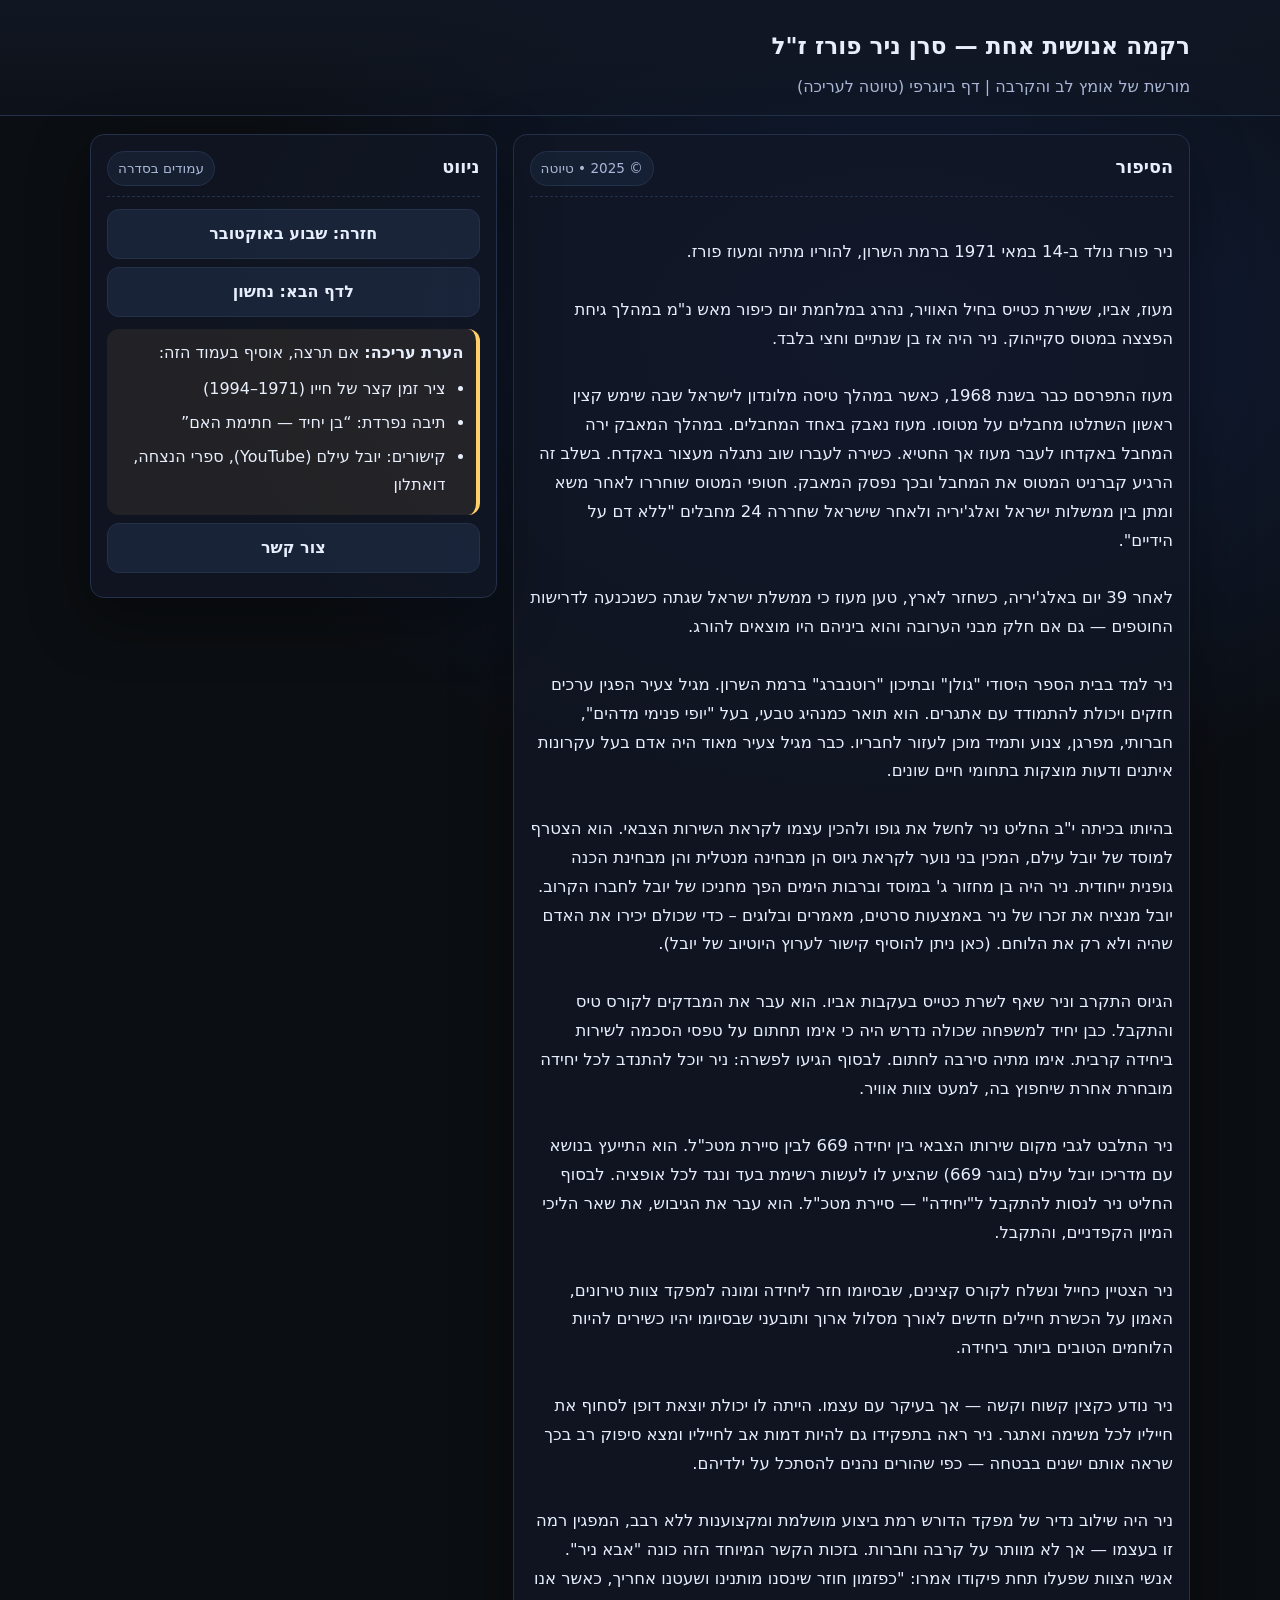
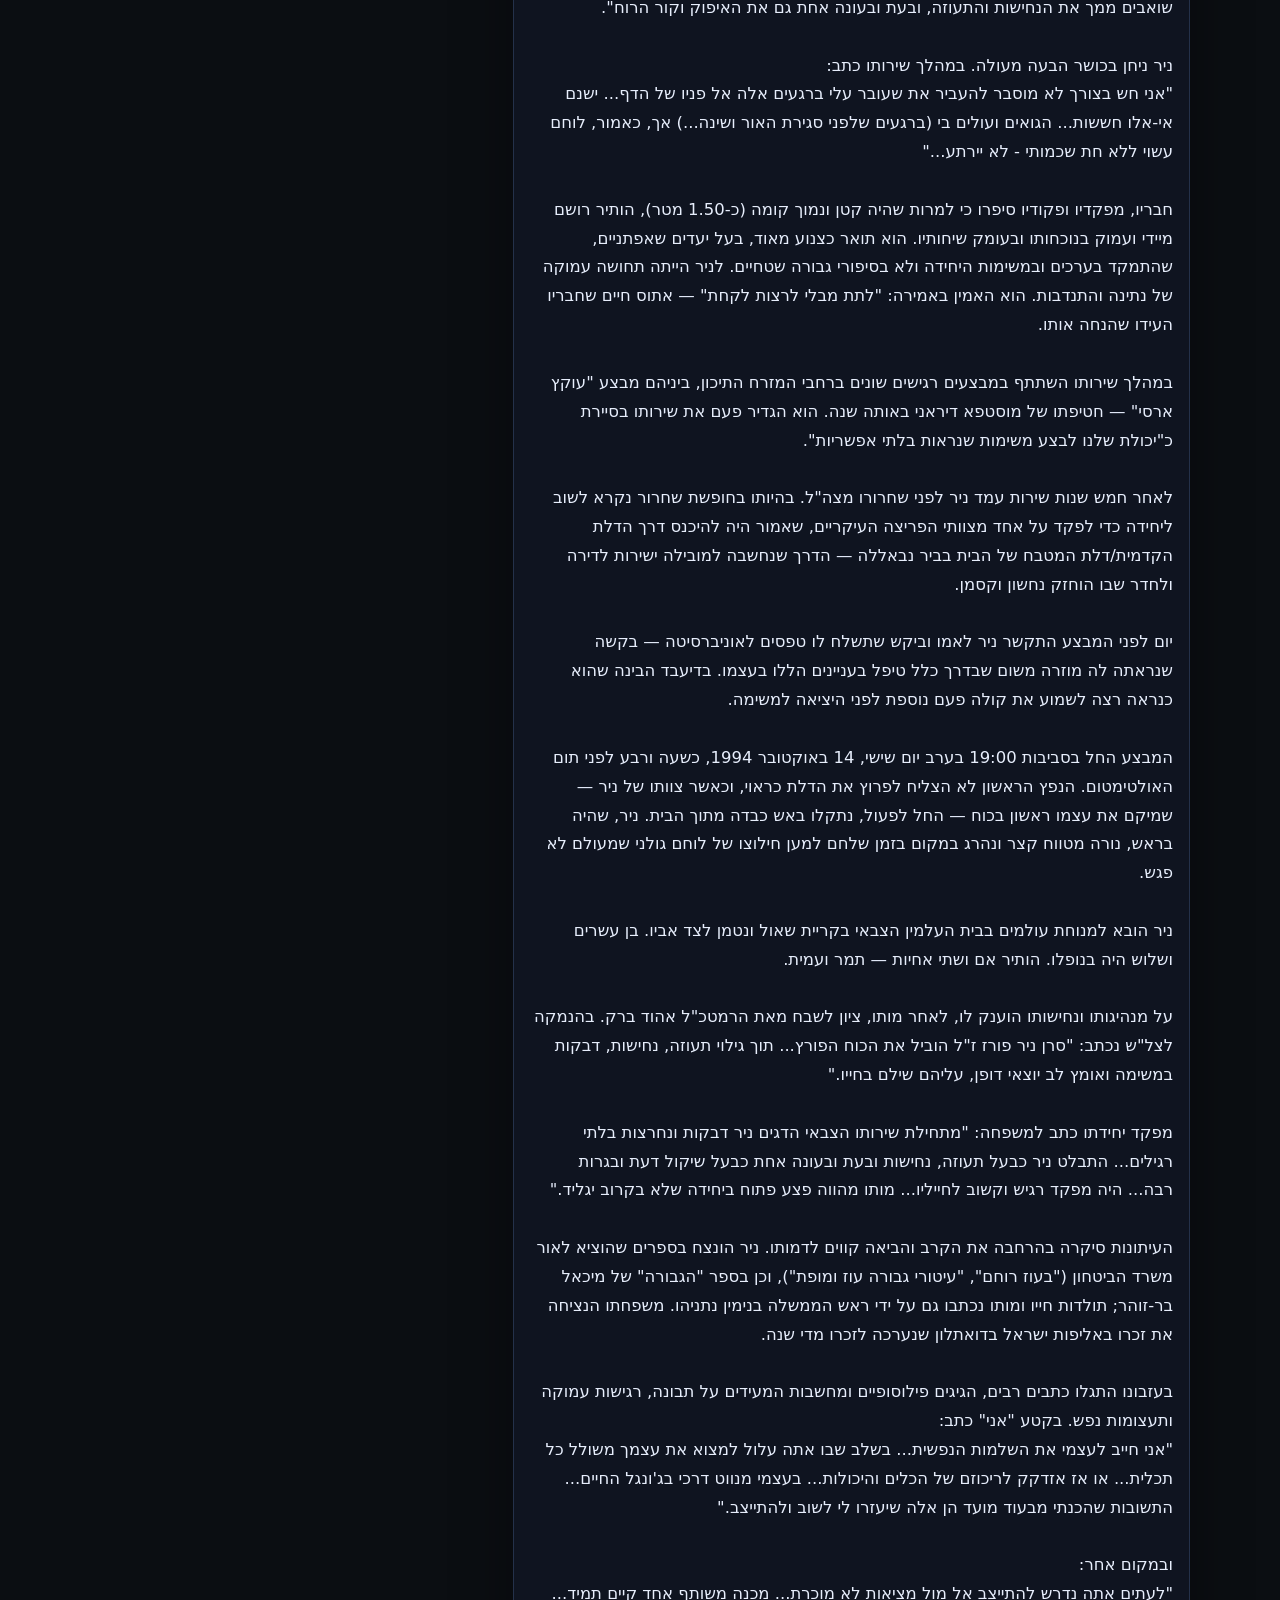
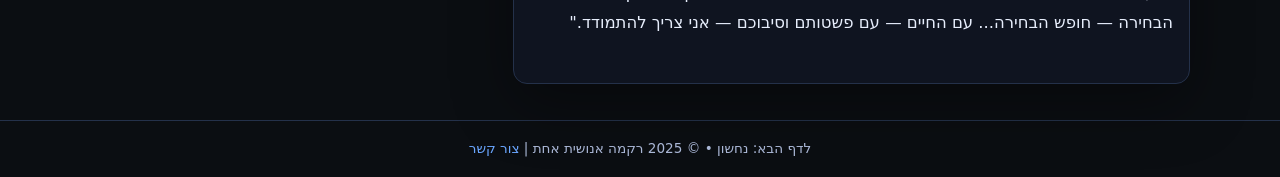
==== nir.html @ 4442f1cc "Update site content Made-with: Cursor" ====
<!doctype html>
<html lang="he" dir="rtl">
<head>
  <meta charset="utf-8" />
  <meta name="viewport" content="width=device-width, initial-scale=1" />
  <title>רקמה אנושית אחת — סרן ניר פורז ז"ל</title>
  <style>
    :root{
      --bg:#0b0e12;
      --panel:#111724;
      --ink:#e7eefc;
      --muted:#aab7d6;
      --accent:#6aa6ff;
      --line:#24314a;
      --warm:#ffcf6a;
    }
    body{
      margin:0;
      font-family: system-ui, -apple-system, "Segoe UI", Arial, "Noto Sans Hebrew", sans-serif;
      background: radial-gradient(1200px 800px at 70% 10%, #122040 0%, var(--bg) 60%);
      color:var(--ink);
      line-height:1.75;
    }
    header{
      padding:26px 18px 14px;
      border-bottom:1px solid var(--line);
      background: linear-gradient(180deg, rgba(17,23,36,.92), rgba(17,23,36,.35));
    }
    .wrap{max-width:1100px; margin:0 auto;}
    h1{margin:0 0 6px; font-size:1.45rem;}
    .lead{margin:0; color:var(--muted); font-size:1rem;}
    main{padding:18px;}
    .grid{
      display:grid;
      grid-template-columns: 1.25fr .75fr;
      gap:16px;
      align-items:start;
    }
    @media (max-width: 980px){
      .grid{grid-template-columns:1fr;}
    }
    .card{
      background: rgba(17,23,36,.78);
      border:1px solid var(--line);
      border-radius:14px;
      padding:16px;
      box-shadow: 0 20px 60px rgba(0,0,0,.35);
    }
    .section-title{
      display:flex; align-items:baseline; justify-content:space-between; gap:10px;
      border-bottom:1px dashed var(--line);
      padding-bottom:10px;
      margin-bottom:12px;
    }
    h2{margin:0; font-size:1.1rem;}
    .tag{
      display:inline-block;
      border:1px solid var(--line);
      border-radius:999px;
      padding:5px 10px;
      background: rgba(106,166,255,.07);
      color: var(--muted);
      font-size:.85rem;
      white-space:nowrap;
    }
    article{white-space:pre-wrap; font-size:1.03rem;}
    .aside h3{margin:0 0 10px; font-size:1rem;}
    .btn{
      display:block;
      width:100%;
      text-align:center;
      padding:10px 12px;
      border-radius:12px;
      border:1px solid var(--line);
      color:var(--ink);
      background: rgba(106,166,255,.10);
      text-decoration:none;
      font-weight:750;
      box-sizing:border-box;
      margin:8px 0;
    }
    .btn:hover{background: rgba(106,166,255,.16);}
    .note{
      border-right:4px solid var(--warm);
      background: rgba(255,207,106,.08);
      padding:10px 12px;
      border-radius:12px;
      color: var(--ink);
      margin-top:12px;
    }
    ul{margin:8px 0 0; padding: 0 18px 0 0;}
    li{margin:6px 0;}
    footer{
      margin-top:18px;
      border-top:1px solid var(--line);
      color:var(--muted);
      font-size:.85rem;
      padding:16px 18px;
      text-align:center;
    }
    a.inline{color:var(--accent); text-decoration:none;}
    a.inline:hover{text-decoration:underline;}
  </style>
</head>
<script src="ai-widget.js"></script>
<body>
<header>
  <div class="wrap">
    <h1>רקמה אנושית אחת — סרן ניר פורז ז"ל</h1>
    <p class="lead">מורשת של אומץ לב והקרבה | דף ביוגרפי (טיוטה לעריכה)</p>
  </div>
</header>

<main class="wrap">
  <div class="grid">
    <section class="card">
      <div class="section-title">
        <h2>הסיפור</h2>
        <span class="tag">© 2025 • טיוטה</span>
      </div>

      <article>
ניר פורז נולד ב-14 במאי 1971 ברמת השרון, להוריו מתיה ומעוז פורז.

מעוז, אביו, ששירת כטייס בחיל האוויר, נהרג במלחמת יום כיפור מאש נ"מ במהלך גיחת הפצצה במטוס סקייהוק. ניר היה אז בן שנתיים וחצי בלבד.

מעוז התפרסם כבר בשנת 1968, כאשר במהלך טיסה מלונדון לישראל שבה שימש קצין ראשון השתלטו מחבלים על מטוסו. מעוז נאבק באחד המחבלים. במהלך המאבק ירה המחבל באקדחו לעבר מעוז אך החטיא. כשירה לעברו שוב נתגלה מעצור באקדח. בשלב זה הרגיע קברניט המטוס את המחבל ובכך נפסק המאבק. חטופי המטוס שוחררו לאחר משא ומתן בין ממשלות ישראל ואלג'יריה ולאחר שישראל שחררה 24 מחבלים "ללא דם על הידיים".

לאחר 39 יום באלג'יריה, כשחזר לארץ, טען מעוז כי ממשלת ישראל שגתה כשנכנעה לדרישות החוטפים — גם אם חלק מבני הערובה והוא ביניהם היו מוצאים להורג.

ניר למד בבית הספר היסודי "גולן" ובתיכון "רוטנברג" ברמת השרון. מגיל צעיר הפגין ערכים חזקים ויכולת להתמודד עם אתגרים. הוא תואר כמנהיג טבעי, בעל "יופי פנימי מדהים", חברותי, מפרגן, צנוע ותמיד מוכן לעזור לחבריו. כבר מגיל צעיר מאוד היה אדם בעל עקרונות איתנים ודעות מוצקות בתחומי חיים שונים.

בהיותו בכיתה י"ב החליט ניר לחשל את גופו ולהכין עצמו לקראת השירות הצבאי. הוא הצטרף למוסד של יובל עילם, המכין בני נוער לקראת גיוס הן מבחינה מנטלית והן מבחינת הכנה גופנית ייחודית. ניר היה בן מחזור ג' במוסד וברבות הימים הפך מחניכו של יובל לחברו הקרוב. יובל מנציח את זכרו של ניר באמצעות סרטים, מאמרים ובלוגים – כדי שכולם יכירו את האדם שהיה ולא רק את הלוחם. (כאן ניתן להוסיף קישור לערוץ היוטיוב של יובל).

הגיוס התקרב וניר שאף לשרת כטייס בעקבות אביו. הוא עבר את המבדקים לקורס טיס והתקבל. כבן יחיד למשפחה שכולה נדרש היה כי אימו תחתום על טפסי הסכמה לשירות ביחידה קרבית. אימו מתיה סירבה לחתום. לבסוף הגיעו לפשרה: ניר יוכל להתנדב לכל יחידה מובחרת אחרת שיחפוץ בה, למעט צוות אוויר.

ניר התלבט לגבי מקום שירותו הצבאי בין יחידה 669 לבין סיירת מטכ"ל. הוא התייעץ בנושא עם מדריכו יובל עילם (בוגר 669) שהציע לו לעשות רשימת בעד ונגד לכל אופציה. לבסוף החליט ניר לנסות להתקבל ל"יחידה" — סיירת מטכ"ל. הוא עבר את הגיבוש, את שאר הליכי המיון הקפדניים, והתקבל.

ניר הצטיין כחייל ונשלח לקורס קצינים, שבסיומו חזר ליחידה ומונה למפקד צוות טירונים, האמון על הכשרת חיילים חדשים לאורך מסלול ארוך ותובעני שבסיומו יהיו כשירים להיות הלוחמים הטובים ביותר ביחידה.

ניר נודע כקצין קשוח וקשה — אך בעיקר עם עצמו. הייתה לו יכולת יוצאת דופן לסחוף את חייליו לכל משימה ואתגר. ניר ראה בתפקידו גם להיות דמות אב לחייליו ומצא סיפוק רב בכך שראה אותם ישנים בבטחה — כפי שהורים נהנים להסתכל על ילדיהם.

ניר היה שילוב נדיר של מפקד הדורש רמת ביצוע מושלמת ומקצוענות ללא רבב, המפגין רמה זו בעצמו — אך לא מוותר על קרבה וחברות. בזכות הקשר המיוחד הזה כונה "אבא ניר". אנשי הצוות שפעלו תחת פיקודו אמרו: "כפזמון חוזר שינסנו מותנינו ושעטנו אחריך, כאשר אנו שואבים ממך את הנחישות והתעוזה, ובעת ובעונה אחת גם את האיפוק וקור הרוח".

ניר ניחן בכושר הבעה מעולה. במהלך שירותו כתב:
"אני חש בצורך לא מוסבר להעביר את שעובר עלי ברגעים אלה אל פניו של הדף... ישנם אי-אלו חששות... הגואים ועולים בי (ברגעים שלפני סגירת האור ושינה...) אך, כאמור, לוחם עשוי ללא חת שכמותי - לא יירתע..."

חבריו, מפקדיו ופקודיו סיפרו כי למרות שהיה קטן ונמוך קומה (כ-1.50 מטר), הותיר רושם מיידי ועמוק בנוכחותו ובעומק שיחותיו. הוא תואר כצנוע מאוד, בעל יעדים שאפתניים, שהתמקד בערכים ובמשימות היחידה ולא בסיפורי גבורה שטחיים. לניר הייתה תחושה עמוקה של נתינה והתנדבות. הוא האמין באמירה: "לתת מבלי לרצות לקחת" — אתוס חיים שחבריו העידו שהנחה אותו.

במהלך שירותו השתתף במבצעים רגישים שונים ברחבי המזרח התיכון, ביניהם מבצע "עוקץ ארסי" — חטיפתו של מוסטפא דיראני באותה שנה. הוא הגדיר פעם את שירותו בסיירת כ"יכולת שלנו לבצע משימות שנראות בלתי אפשריות".

לאחר חמש שנות שירות עמד ניר לפני שחרורו מצה"ל. בהיותו בחופשת שחרור נקרא לשוב ליחידה כדי לפקד על אחד מצוותי הפריצה העיקריים, שאמור היה להיכנס דרך הדלת הקדמית/דלת המטבח של הבית בביר נבאללה — הדרך שנחשבה למובילה ישירות לדירה ולחדר שבו הוחזק נחשון וקסמן.

יום לפני המבצע התקשר ניר לאמו וביקש שתשלח לו טפסים לאוניברסיטה — בקשה שנראתה לה מוזרה משום שבדרך כלל טיפל בעניינים הללו בעצמו. בדיעבד הבינה שהוא כנראה רצה לשמוע את קולה פעם נוספת לפני היציאה למשימה.

המבצע החל בסביבות 19:00 בערב יום שישי, 14 באוקטובר 1994, כשעה ורבע לפני תום האולטימטום. הנפץ הראשון לא הצליח לפרוץ את הדלת כראוי, וכאשר צוותו של ניר — שמיקם את עצמו ראשון בכוח — החל לפעול, נתקלו באש כבדה מתוך הבית. ניר, שהיה בראש, נורה מטווח קצר ונהרג במקום בזמן שלחם למען חילוצו של לוחם גולני שמעולם לא פגש.

ניר הובא למנוחת עולמים בבית העלמין הצבאי בקריית שאול ונטמן לצד אביו. בן עשרים ושלוש היה בנופלו. הותיר אם ושתי אחיות — תמר ועמית.

על מנהיגותו ונחישותו הוענק לו, לאחר מותו, ציון לשבח מאת הרמטכ"ל אהוד ברק. בהנמקה לצל"ש נכתב: "סרן ניר פורז ז"ל הוביל את הכוח הפורץ... תוך גילוי תעוזה, נחישות, דבקות במשימה ואומץ לב יוצאי דופן, עליהם שילם בחייו."

מפקד יחידתו כתב למשפחה: "מתחילת שירותו הצבאי הדגים ניר דבקות ונחרצות בלתי רגילים... התבלט ניר כבעל תעוזה, נחישות ובעת ובעונה אחת כבעל שיקול דעת ובגרות רבה... היה מפקד רגיש וקשוב לחייליו... מותו מהווה פצע פתוח ביחידה שלא בקרוב יגליד."

העיתונות סיקרה בהרחבה את הקרב והביאה קווים לדמותו. ניר הונצח בספרים שהוציא לאור משרד הביטחון ("בעוז רוחם", "עיטורי גבורה עוז ומופת"), וכן בספר "הגבורה" של מיכאל בר-זוהר; תולדות חייו ומותו נכתבו גם על ידי ראש הממשלה בנימין נתניהו. משפחתו הנציחה את זכרו באליפות ישראל בדואתלון שנערכה לזכרו מדי שנה.

בעזבונו התגלו כתבים רבים, הגיגים פילוסופיים ומחשבות המעידים על תבונה, רגישות עמוקה ותעצומות נפש. בקטע "אני" כתב:
"אני חייב לעצמי את השלמות הנפשית... בשלב שבו אתה עלול למצוא את עצמך משולל כל תכלית... או אז אזדקק לריכוזם של הכלים והיכולות... בעצמי מנווט דרכי בג'ונגל החיים... התשובות שהכנתי מבעוד מועד הן אלה שיעזרו לי לשוב ולהתייצב."

ובמקום אחר:
"לעתים אתה נדרש להתייצב אל מול מציאות לא מוכרת... מכנה משותף אחד קיים תמיד... הבחירה — חופש הבחירה... עם החיים — עם פשטותם וסיבוכם — אני צריך להתמודד."
      </article>
    </section>

    <aside class="card aside">
      <div class="section-title">
        <h2>ניווט</h2>
        <span class="tag">עמודים בסדרה</span>
      </div>

      <a class="btn" href="index.html">חזרה: שבוע באוקטובר</a>
      <a class="btn" href="nachshon.html">לדף הבא: נחשון</a>

      <div class="note">
        <strong>הערת עריכה:</strong>
        אם תרצה, אוסיף בעמוד הזה:
        <ul>
          <li>ציר זמן קצר של חייו (1971–1994)</li>
          <li>תיבה נפרדת: “בן יחיד — חתימת האם”</li>
          <li>קישורים: יובל עילם (YouTube), ספרי הנצחה, דואתלון</li>
        </ul>
      </div>

      <a class="btn" href="mailto:contact@example.com">צור קשר</a>
    </aside>
  </div>
</main>

<footer>
  לדף הבא: נחשון • © 2025 רקמה אנושית אחת | <a class="inline" href="mailto:contact@example.com">צור קשר</a>
</footer>

</body>
</html>
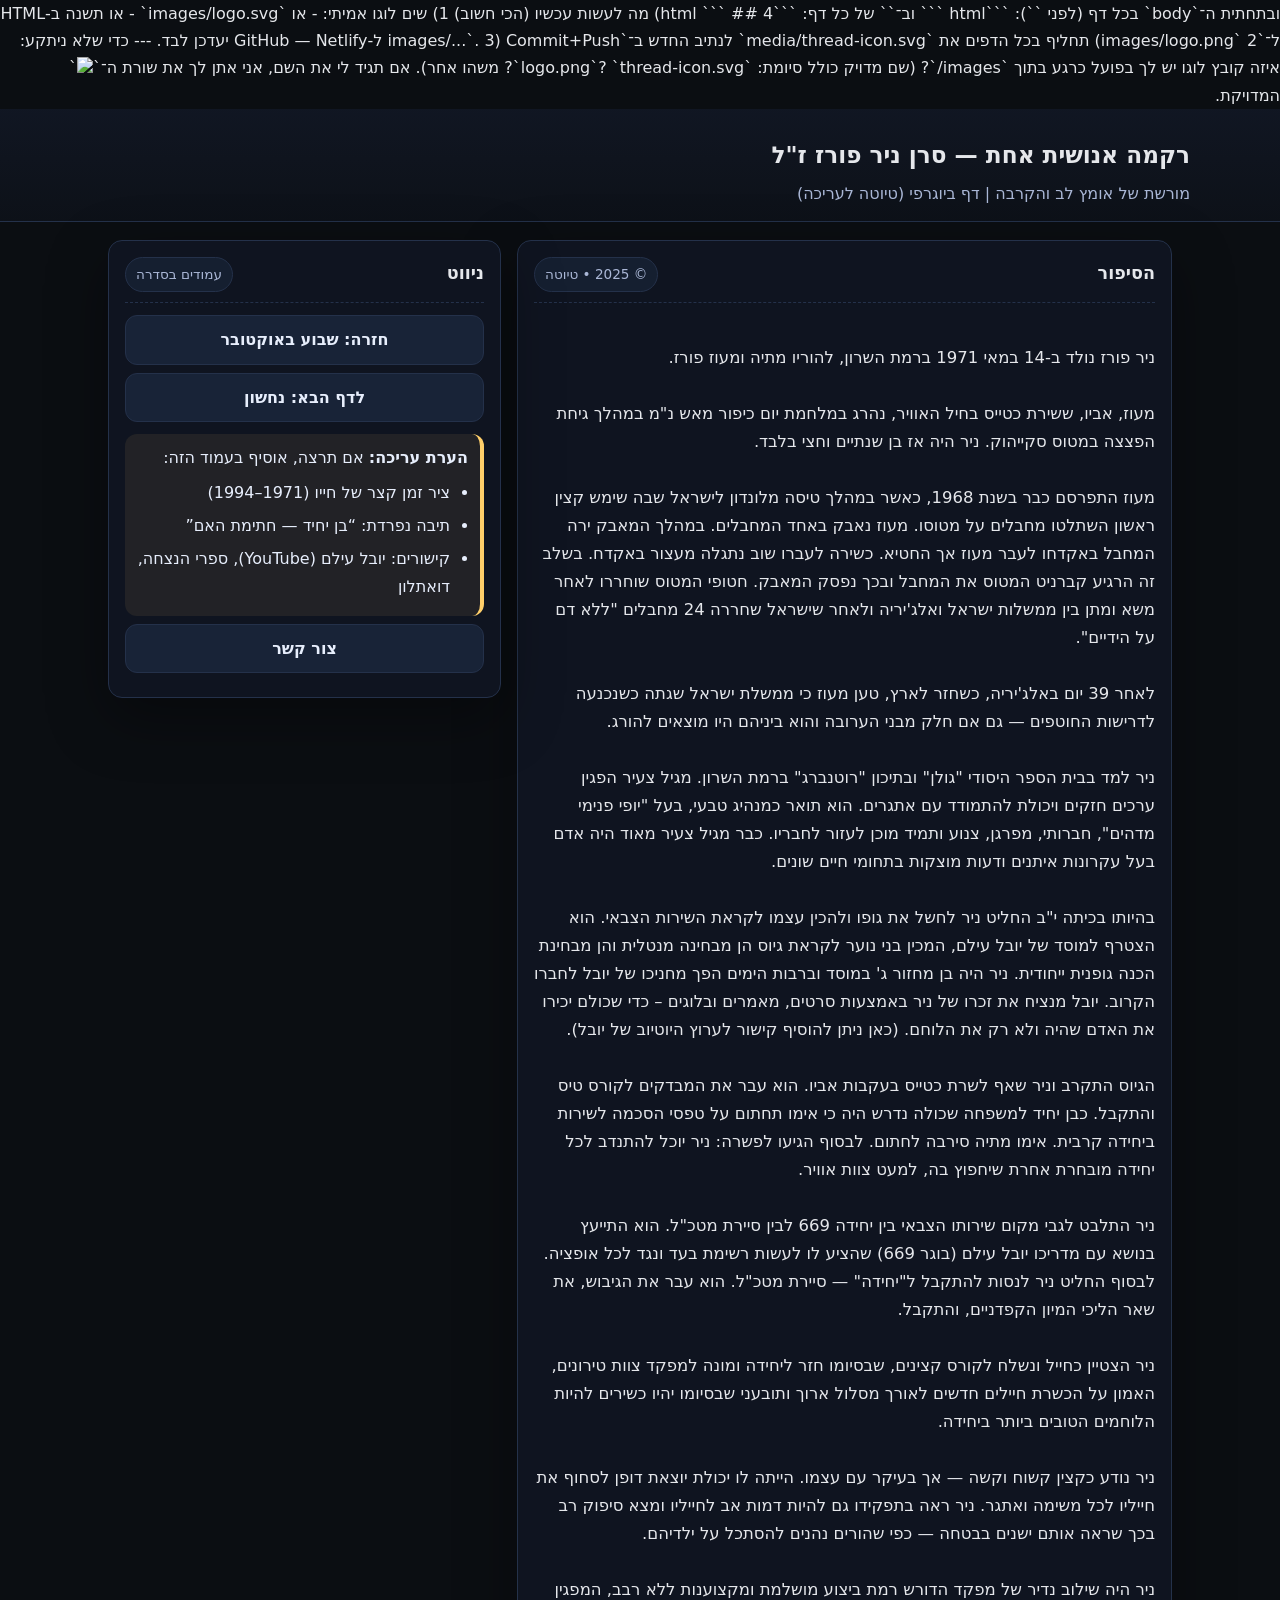
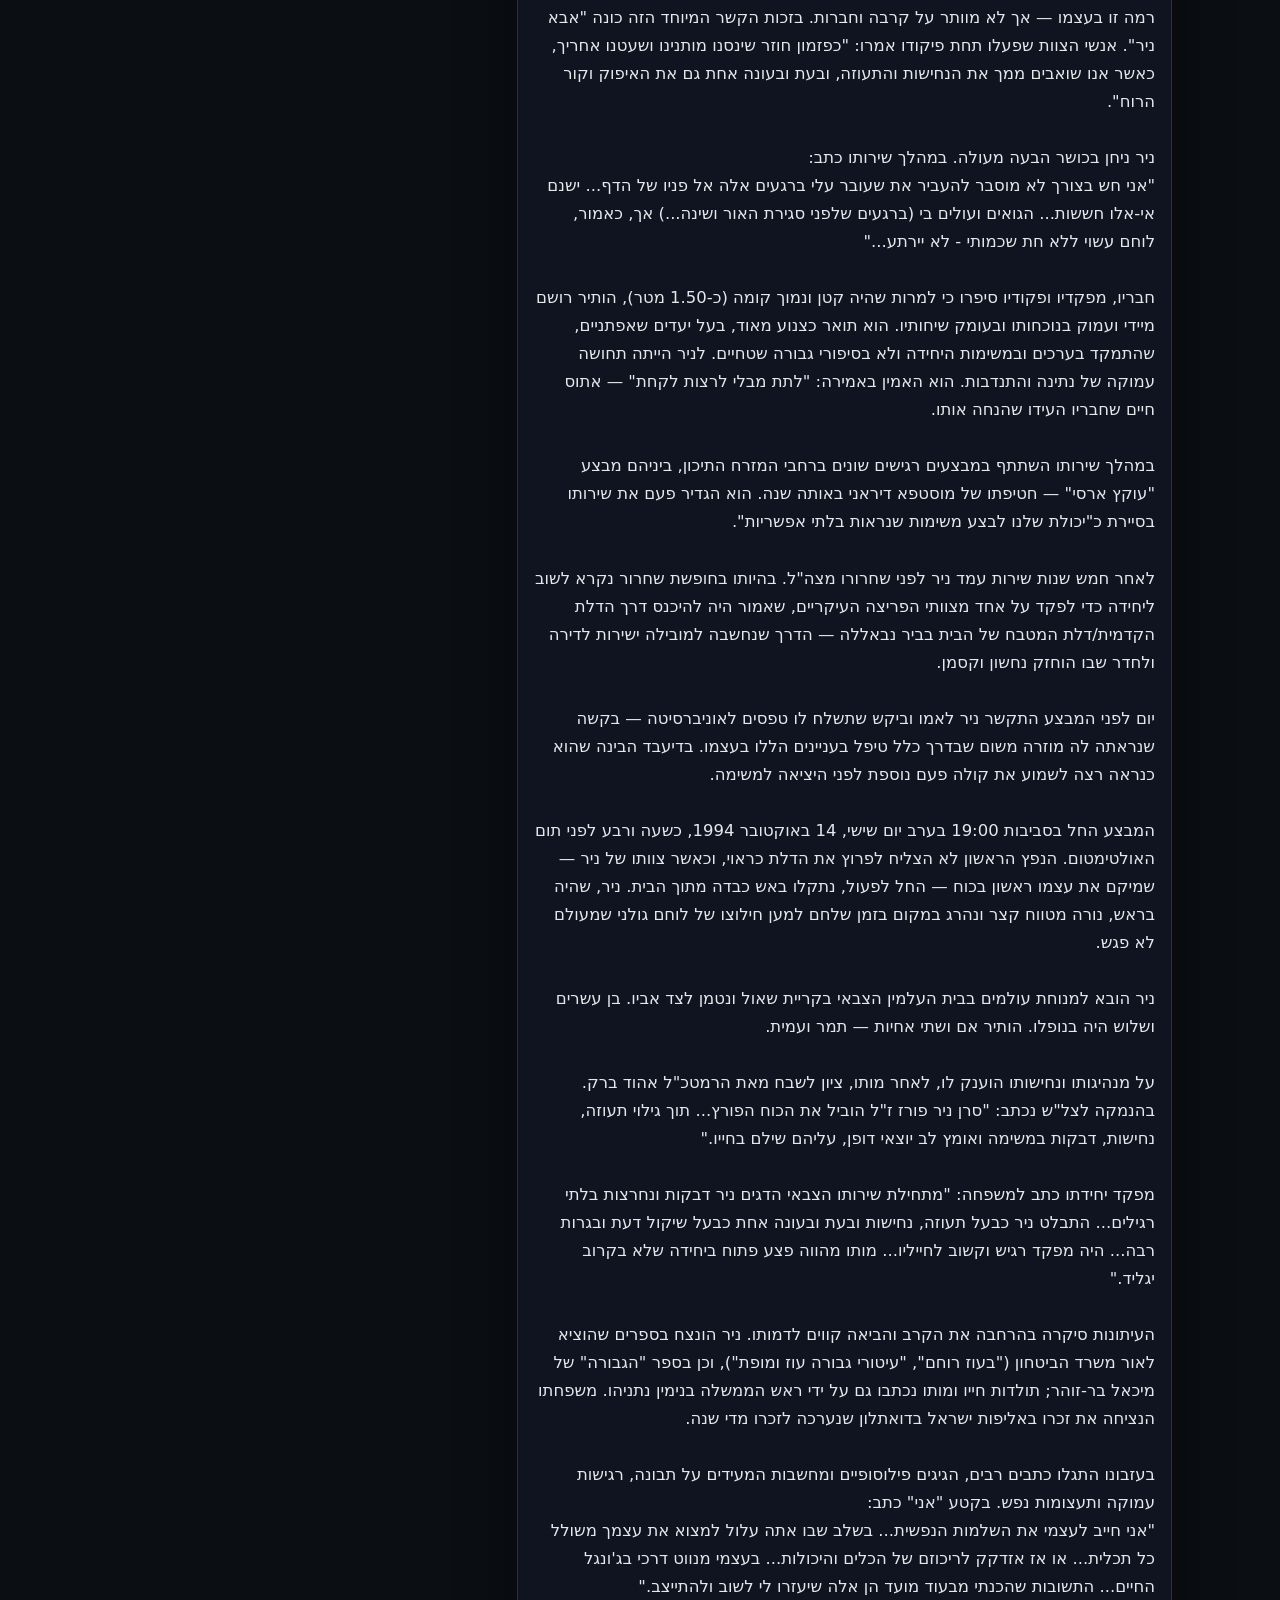
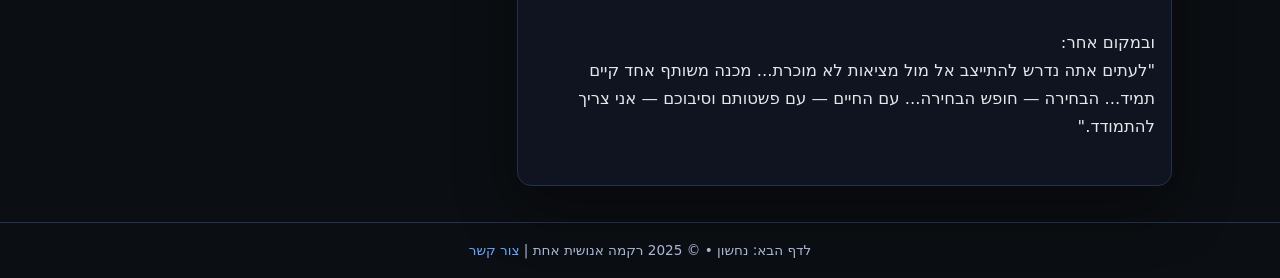
==== commit 4ad857b8: "Update nir.html" ====
--- a/nir.html
+++ b/nir.html
@@ -1,6 +1,32 @@
+
+
+ובתחתית ה־`body` בכל דף (לפני `</body>`):
+```html
+```
+
+וב־`<head>` של כל דף:
+```html
+```
+
+## 4) מה לעשות עכשיו (הכי חשוב)
+1) שים לוגו אמיתי:
+- או `images/logo.svg`
+- או תשנה ב‑HTML ל־`images/logo.png`
+
+2) תחליף בכל הדפים את `media/thread-icon.svg` לנתיב החדש ב־`images/...`.
+
+3) Commit+Push ל‑GitHub — Netlify יעדכן לבד.
+
+---
+
+כדי שלא ניתקע: איזה קובץ לוגו יש לך בפועל כרגע בתוך `images/`? (שם מדויק כולל סיומת: `logo.png`? `thread-icon.svg`? משהו אחר). אם תגיד לי את השם, אני אתן לך את שורת ה־`<img src="...">` המדויקת.
 <!doctype html>
-<html lang="he" dir="rtl">
+<html lang="he" dir="rtl"
+
 <head>
+<link rel="stylesheet" href="style.css">
+<meta name="viewport" content="width=device-width, initial-scale=1.0">
+
   <meta charset="utf-8" />
   <meta name="viewport" content="width=device-width, initial-scale=1" />
   <title>רקמה אנושית אחת — סרן ניר פורז ז"ל</title>
@@ -14,6 +40,8 @@
       --line:#24314a;
       --warm:#ffcf6a;
     }
+<script src="menu.js"></script>
+
     body{
       margin:0;
       font-family: system-ui, -apple-system, "Segoe UI", Arial, "Noto Sans Hebrew", sans-serif;
@@ -200,4 +228,6 @@
 </footer>
 
 </body>
+<script src="menu.js"></script>
+
 </html>
--- a/style.css
+++ b/style.css
@@ -0,0 +1,186 @@
+
+
+:root{
+  --bg:#0b0f14;
+  --panel:#111827;
+  --text:#e5e7eb;
+  --muted:#a7b0bf;
+  --border:#243041;
+  --accent:#22c3a6;
+
+  --radius:14px;
+  --shadow:0 14px 40px rgba(0,0,0,.45);
+  --max:1100px;
+}
+
+*{box-sizing:border-box}
+html,body{height:100%}
+body{
+  margin:0;
+  font-family: system-ui, -apple-system, "Segoe UI", Arial, sans-serif;
+  background:var(--bg);
+  color:var(--text);
+  line-height:1.7;
+}
+
+a{color:var(--accent); text-decoration:none}
+a:hover{text-decoration:underline}
+
+.container{max-width:var(--max); margin:0 auto; padding:0 16px}
+main{padding:96px 0 40px} /* מפנה מקום ל-header הדביק */
+
+.site-header{
+  position:fixed; inset:0 0 auto 0;
+  height:72px;
+  background:rgba(11,15,20,.82);
+  backdrop-filter: blur(10px);
+  border-bottom:1px solid rgba(36,48,65,.8);
+  z-index:1000;
+}
+.navbar{height:72px; display:flex; align-items:center; justify-content:space-between; gap:14px}
+.brand{display:flex; align-items:center; gap:10px; color:var(--text); text-decoration:none}
+.brand img{display:block}
+.brand-name{font-weight:800; letter-spacing:.2px}
+
+.nav-links{display:flex; gap:14px; align-items:center}
+.nav-links a{color:var(--text); opacity:.9}
+.nav-links a:hover{opacity:1}
+
+.menu-btn{
+  display:none;
+  background:transparent;
+  border:1px solid rgba(36,48,65,.9);
+  color:var(--text);
+  border-radius:12px;
+  padding:10px 12px;
+  cursor:pointer;
+}
+
+.mobile-drawer{
+  display:none;
+  position:fixed; inset:72px 0 0 0;
+  background:rgba(11,15,20,.92);
+  backdrop-filter: blur(10px);
+  border-top:1px solid rgba(36,48,65,.8);
+}
+.mobile-drawer.open{display:block}
+.mobile-drawer nav{padding:16px}
+.mobile-drawer a{
+  display:block;
+  padding:14px 12px;
+  border:1px solid rgba(36,48,65,.7);
+  border-radius:14px;
+  margin-bottom:10px;
+  color:var(--text);
+}
+
+.card{
+  background:var(--panel);
+  border:1px solid var(--border);
+  border-radius:var(--radius);
+  box-shadow:var(--shadow);
+  padding:18px;
+}
+
+/* Timeline accordion (details/summary) */
+.timeline{display:grid; gap:12px}
+.event{
+  background:var(--panel);
+  border:1px solid var(--border);
+  border-radius:var(--radius);
+  overflow:clip;
+}
+.event>summary{
+  list-style:none;
+  cursor:pointer;
+  display:grid;
+  grid-template-columns: 140px 1fr 24px;
+  gap:12px;
+  align-items:center;
+  padding:14px 14px;
+}
+.event>summary::-webkit-details-marker{display:none}
+.event .date{font-variant-numeric: tabular-nums; color:var(--muted); white-space:nowrap}
+.event .title{font-weight:800}
+.event .chev{transform: rotate(180deg); transition:.15s; opacity:.9}
+.event[open] .chev{transform: rotate(90deg)}
+.event .body{padding:0 14px 14px; color:var(--text); opacity:.95}
+
+/* Responsive */
+@media (max-width: 860px){
+  .nav-links{display:none}
+  .menu-btn{display:inline-flex}
+  .brand-name{display:none} /* בנייד: רק לוגו */
+  .event>summary{grid-template-columns: 1fr 24px}
+  .event .date{grid-column: 1 / -1}
+}
+```
+
+### B) `menu.js`
+צור `menu.js` בשורש:
+
+```js
+(() => {
+  const btn = document.querySelector('[data-menu-button]');
+  const drawer = document.querySelector('[data-mobile-drawer]');
+  if (!btn || !drawer) return;
+
+  const setOpen = (v) => {
+    drawer.classList.toggle('open', v);
+    btn.setAttribute('aria-expanded', String(v));
+  };
+
+  btn.addEventListener('click', () => setOpen(!drawer.classList.contains('open')));
+
+  drawer.addEventListener('click', (e) => {
+    if (e.target.tagName === 'A') setOpen(false);
+  });
+
+  document.addEventListener('keydown', (e) => {
+    if (e.key === 'Escape') setOpen(false);
+  });
+})();
+```
+
+### C) Header אחיד להדבקה בכל דף
+בכל קובץ HTML (index/home/quiz וכו’) בתוך `<body>` למעלה:
+
+```html
+<header class="site-header">
+  <div class="container navbar">
+    <a class="brand" href="index.html" aria-label="דף הבית">
+      <img src="images/logo.svg" alt="רקמה" width="36" height="36">
+      <span class="brand-name">רקמה</span>
+    </a>
+
+    <nav class="nav-links" aria-label="תפריט ראשי">
+      <a href="home.html">בית</a>
+      <a href="week-october.html">שבוע באוקטובר</a>
+      <a href="nachshon.html">נחשון</a>
+      <a href="nir.html">ניר</a>
+      <a href="rescue.html">ניסיון החילוץ</a>
+      <a href="lessons.html">לקחים</a>
+      <a href="sources.html">מקורות</a>
+      <a href="quiz.html">חידון</a>
+      <a href="guestbook.html">ספר אורחים</a>
+    </nav>
+
+    <button class="menu-btn" type="button" data-menu-button aria-expanded="false" aria-controls="mobileDrawer">
+      תפריט
+    </button>
+  </div>
+
+  <div id="mobileDrawer" class="mobile-drawer" data-mobile-drawer>
+    <nav class="container" aria-label="תפריט נייד">
+      <a href="home.html">בית</a>
+      <a href="week-october.html">שבוע באוקטובר</a>
+      <a href="nachshon.html">נחשון</a>
+      <a href="nir.html">ניר</a>
+      <a href="rescue.html">ניסיון החילוץ</a>
+      <a href="lessons.html">לקחים</a>
+      <a href="sources.html">מקורות</a>
+      <a href="quiz.html">חידון</a>
+      <a href="guestbook.html">ספר אורחים</a>
+    </nav>
+  </div>
+</header>
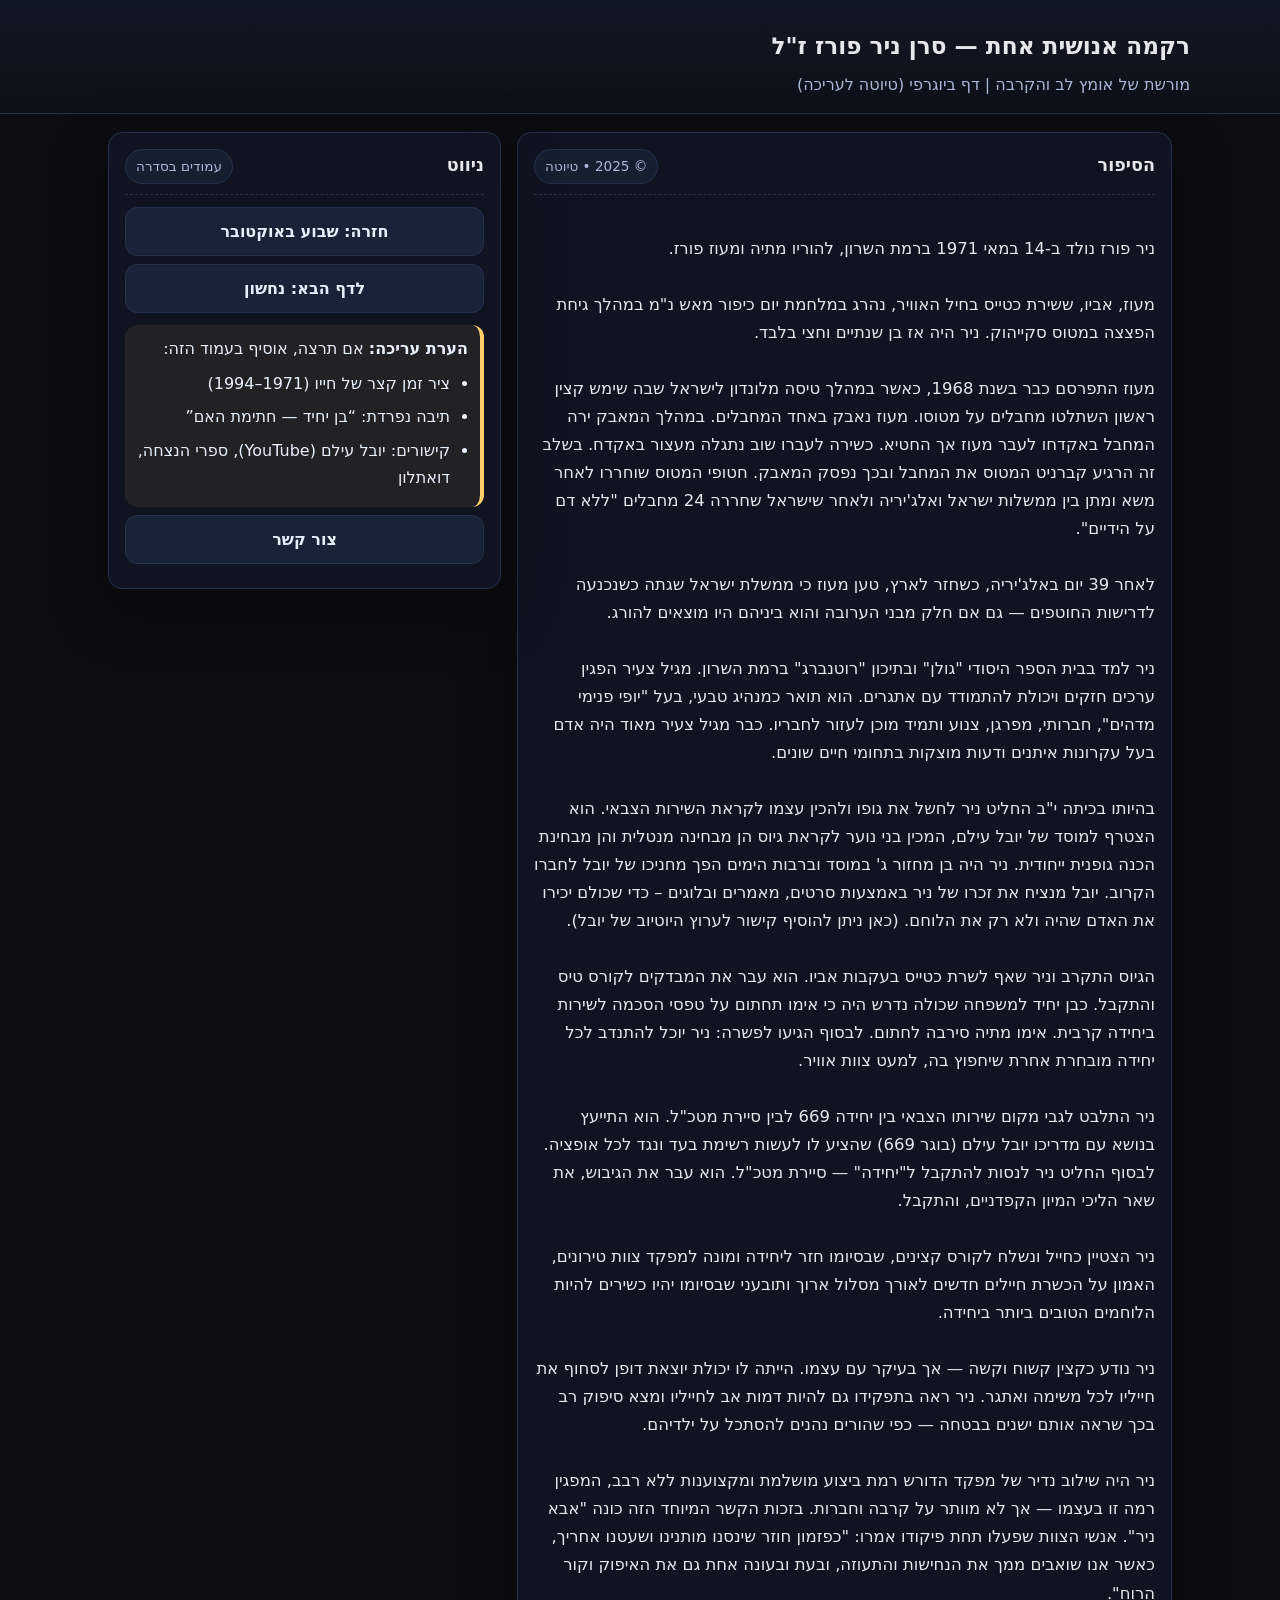
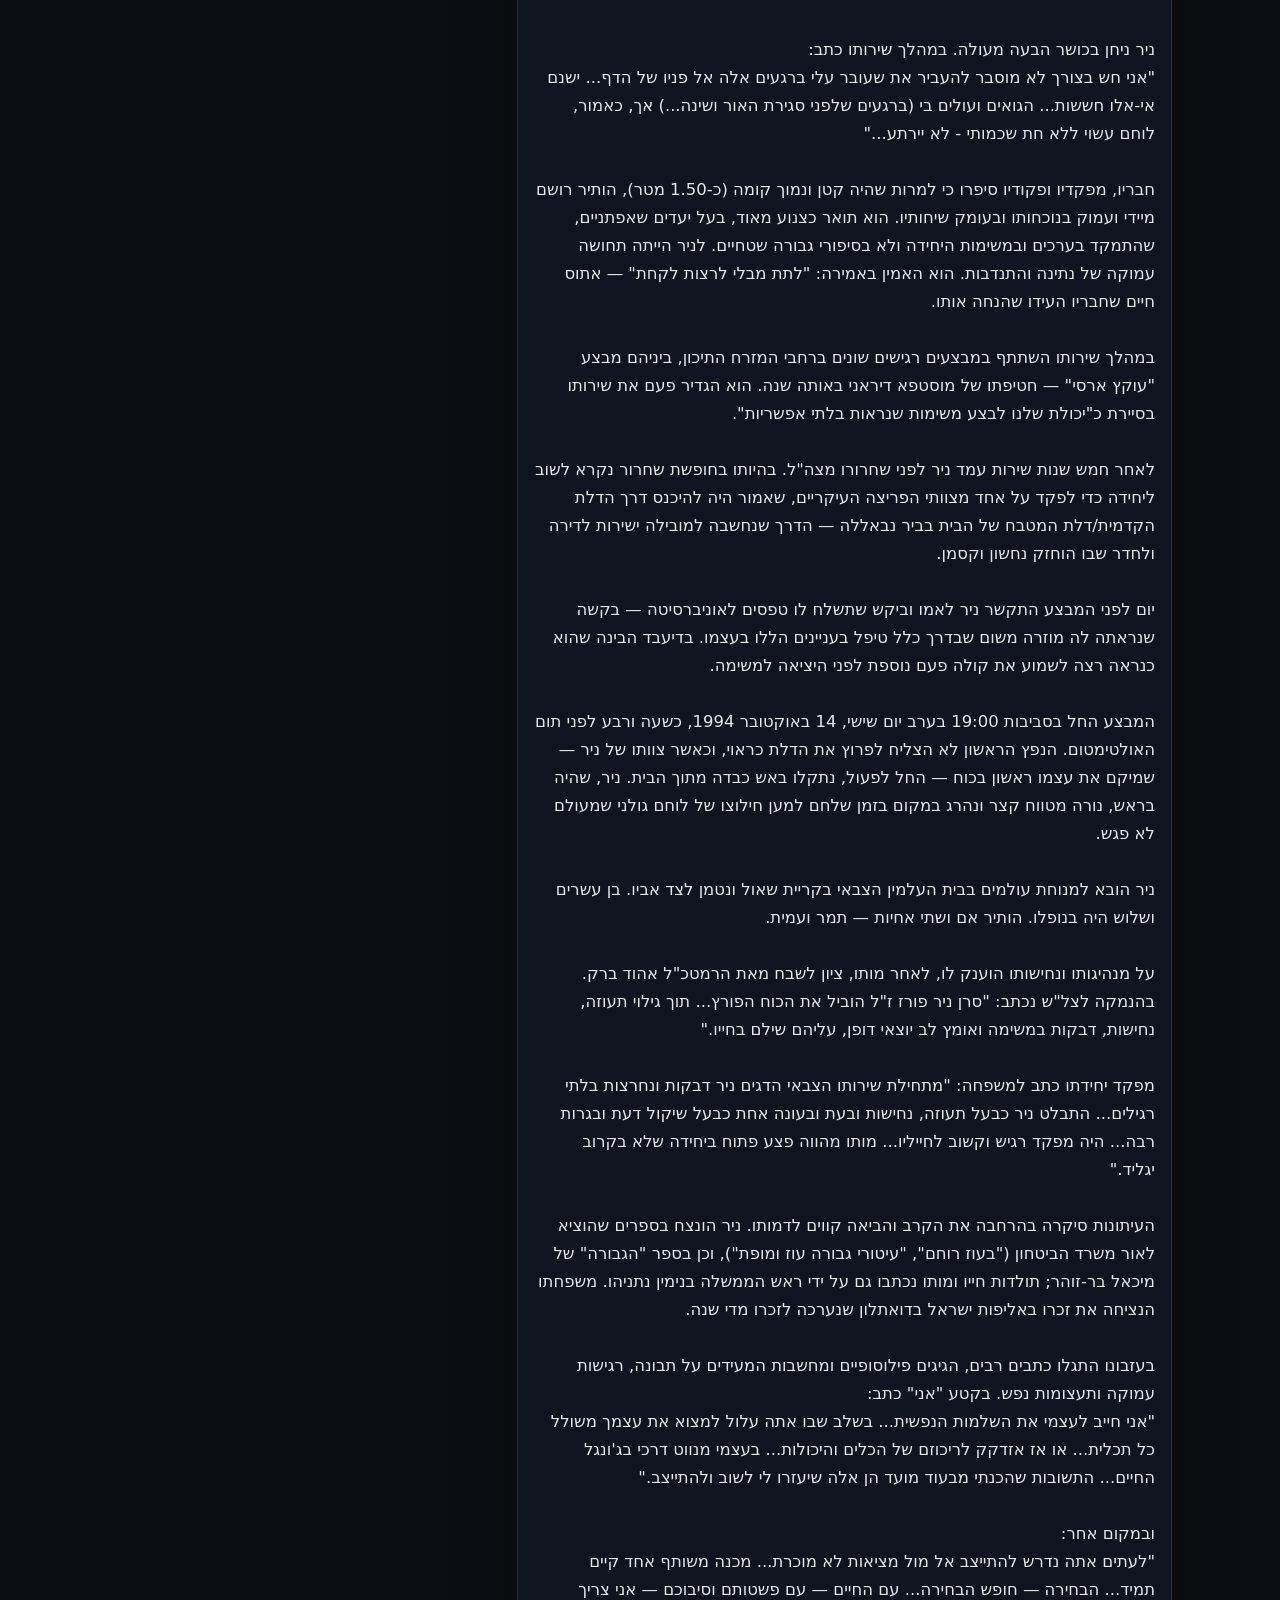
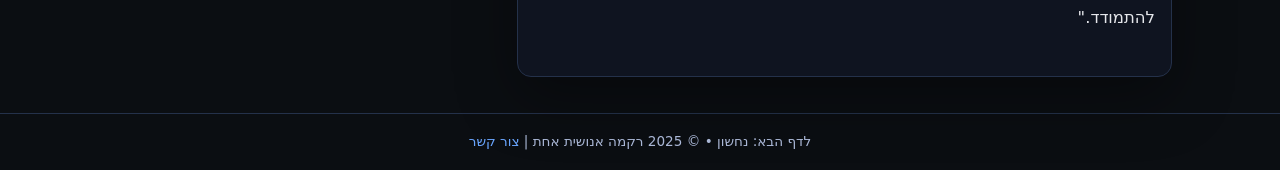
==== commit 9fee49b9: "Update nir.html" ====
--- a/nir.html
+++ b/nir.html
@@ -1,25 +1,4 @@
 
-
-ובתחתית ה־`body` בכל דף (לפני `</body>`):
-```html
-```
-
-וב־`<head>` של כל דף:
-```html
-```
-
-## 4) מה לעשות עכשיו (הכי חשוב)
-1) שים לוגו אמיתי:
-- או `images/logo.svg`
-- או תשנה ב‑HTML ל־`images/logo.png`
-
-2) תחליף בכל הדפים את `media/thread-icon.svg` לנתיב החדש ב־`images/...`.
-
-3) Commit+Push ל‑GitHub — Netlify יעדכן לבד.
-
----
-
-כדי שלא ניתקע: איזה קובץ לוגו יש לך בפועל כרגע בתוך `images/`? (שם מדויק כולל סיומת: `logo.png`? `thread-icon.svg`? משהו אחר). אם תגיד לי את השם, אני אתן לך את שורת ה־`<img src="...">` המדויקת.
 <!doctype html>
 <html lang="he" dir="rtl"
 
